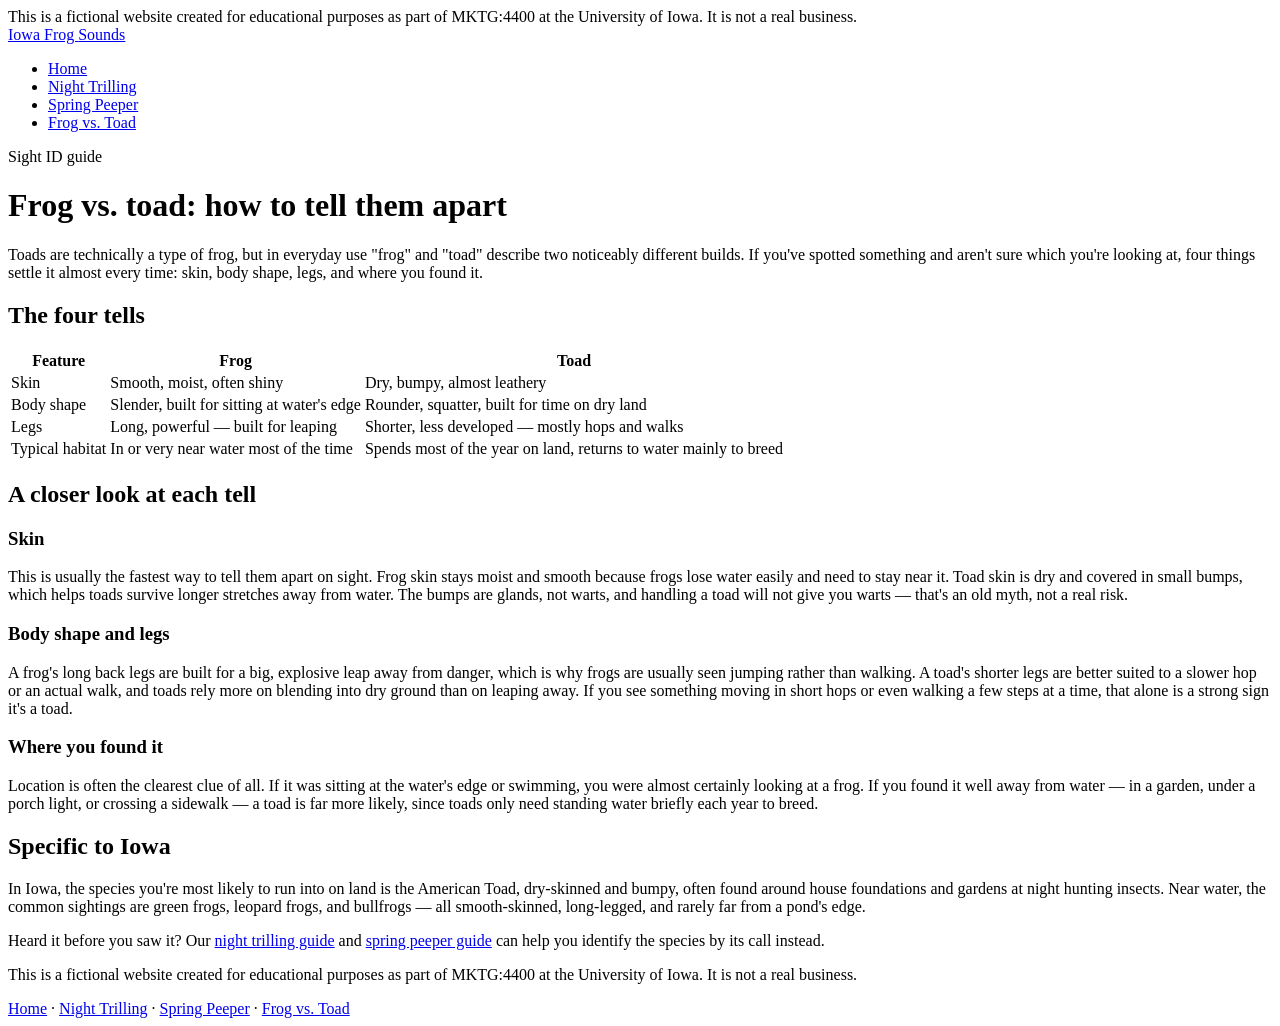
==== frog-vs-toad.html @ 91d043aa "Add files via upload" ====
<!DOCTYPE html>
<html lang="en">
<head>
<meta charset="UTF-8">
<meta name="viewport" content="width=device-width, initial-scale=1">
<title>Frog vs. Toad: How to Tell Them Apart</title>
<meta name="description" content="Frog or toad? Compare skin texture, body shape, legs, and habitat to tell them apart at a glance, with notes specific to the species found in Iowa.">
<link rel="preconnect" href="https://fonts.googleapis.com">
<link rel="preconnect" href="https://fonts.gstatic.com" crossorigin>
<link href="https://fonts.googleapis.com/css2?family=Fraunces:wght@500;600&family=Source+Sans+3:wght@400;600&display=swap" rel="stylesheet">
<link rel="stylesheet" href="style.css">
</head>
<body>

<div class="notice">This is a fictional website created for educational purposes as part of MKTG:4400 at the University of Iowa. It is not a real business.</div>

<header class="site">
  <div class="brand">
    <a class="home-link" href="index.html">Iowa Frog <span>Sounds</span></a>
    <nav class="main" aria-label="Primary">
      <ul>
        <li><a href="index.html">Home</a></li>
        <li><a href="trilling-noise-iowa.html">Night Trilling</a></li>
        <li><a href="spring-peeper.html">Spring Peeper</a></li>
        <li><a href="frog-vs-toad.html" aria-current="page">Frog vs. Toad</a></li>
      </ul>
    </nav>
  </div>
</header>

<main>
  <span class="tag">Sight ID guide</span>
  <h1>Frog vs. toad: how to tell them apart</h1>
  <p class="lede">Toads are technically a type of frog, but in everyday use "frog" and "toad" describe two noticeably different builds. If you've spotted something and aren't sure which you're looking at, four things settle it almost every time: skin, body shape, legs, and where you found it.</p>

  <div class="wave" aria-hidden="true"></div>

  <h2>The four tells</h2>
  <div class="table-wrap">
    <table>
      <thead>
        <tr>
          <th>Feature</th>
          <th>Frog</th>
          <th>Toad</th>
        </tr>
      </thead>
      <tbody>
        <tr>
          <td>Skin</td>
          <td>Smooth, moist, often shiny</td>
          <td>Dry, bumpy, almost leathery</td>
        </tr>
        <tr>
          <td>Body shape</td>
          <td>Slender, built for sitting at water's edge</td>
          <td>Rounder, squatter, built for time on dry land</td>
        </tr>
        <tr>
          <td>Legs</td>
          <td>Long, powerful — built for leaping</td>
          <td>Shorter, less developed — mostly hops and walks</td>
        </tr>
        <tr>
          <td>Typical habitat</td>
          <td>In or very near water most of the time</td>
          <td>Spends most of the year on land, returns to water mainly to breed</td>
        </tr>
      </tbody>
    </table>
  </div>

  <h2>A closer look at each tell</h2>
  <h3>Skin</h3>
  <p>This is usually the fastest way to tell them apart on sight. Frog skin stays moist and smooth because frogs lose water easily and need to stay near it. Toad skin is dry and covered in small bumps, which helps toads survive longer stretches away from water. The bumps are glands, not warts, and handling a toad will not give you warts — that's an old myth, not a real risk.</p>

  <h3>Body shape and legs</h3>
  <p>A frog's long back legs are built for a big, explosive leap away from danger, which is why frogs are usually seen jumping rather than walking. A toad's shorter legs are better suited to a slower hop or an actual walk, and toads rely more on blending into dry ground than on leaping away. If you see something moving in short hops or even walking a few steps at a time, that alone is a strong sign it's a toad.</p>

  <h3>Where you found it</h3>
  <p>Location is often the clearest clue of all. If it was sitting at the water's edge or swimming, you were almost certainly looking at a frog. If you found it well away from water — in a garden, under a porch light, or crossing a sidewalk — a toad is far more likely, since toads only need standing water briefly each year to breed.</p>

  <h2>Specific to Iowa</h2>
  <p>In Iowa, the species you're most likely to run into on land is the American Toad, dry-skinned and bumpy, often found around house foundations and gardens at night hunting insects. Near water, the common sightings are green frogs, leopard frogs, and bullfrogs — all smooth-skinned, long-legged, and rarely far from a pond's edge.</p>

  <div class="callout">
    <p>Heard it before you saw it? Our <a href="trilling-noise-iowa.html">night trilling guide</a> and <a href="spring-peeper.html">spring peeper guide</a> can help you identify the species by its call instead.</p>
  </div>
</main>

<footer class="site">
  <p class="fiction">This is a fictional website created for educational purposes as part of MKTG:4400 at the University of Iowa. It is not a real business.</p>
  <nav aria-label="Footer">
    <a href="index.html">Home</a> ·
    <a href="trilling-noise-iowa.html">Night Trilling</a> ·
    <a href="spring-peeper.html">Spring Peeper</a> ·
    <a href="frog-vs-toad.html">Frog vs. Toad</a>
  </nav>
</footer>

</body>
</html>
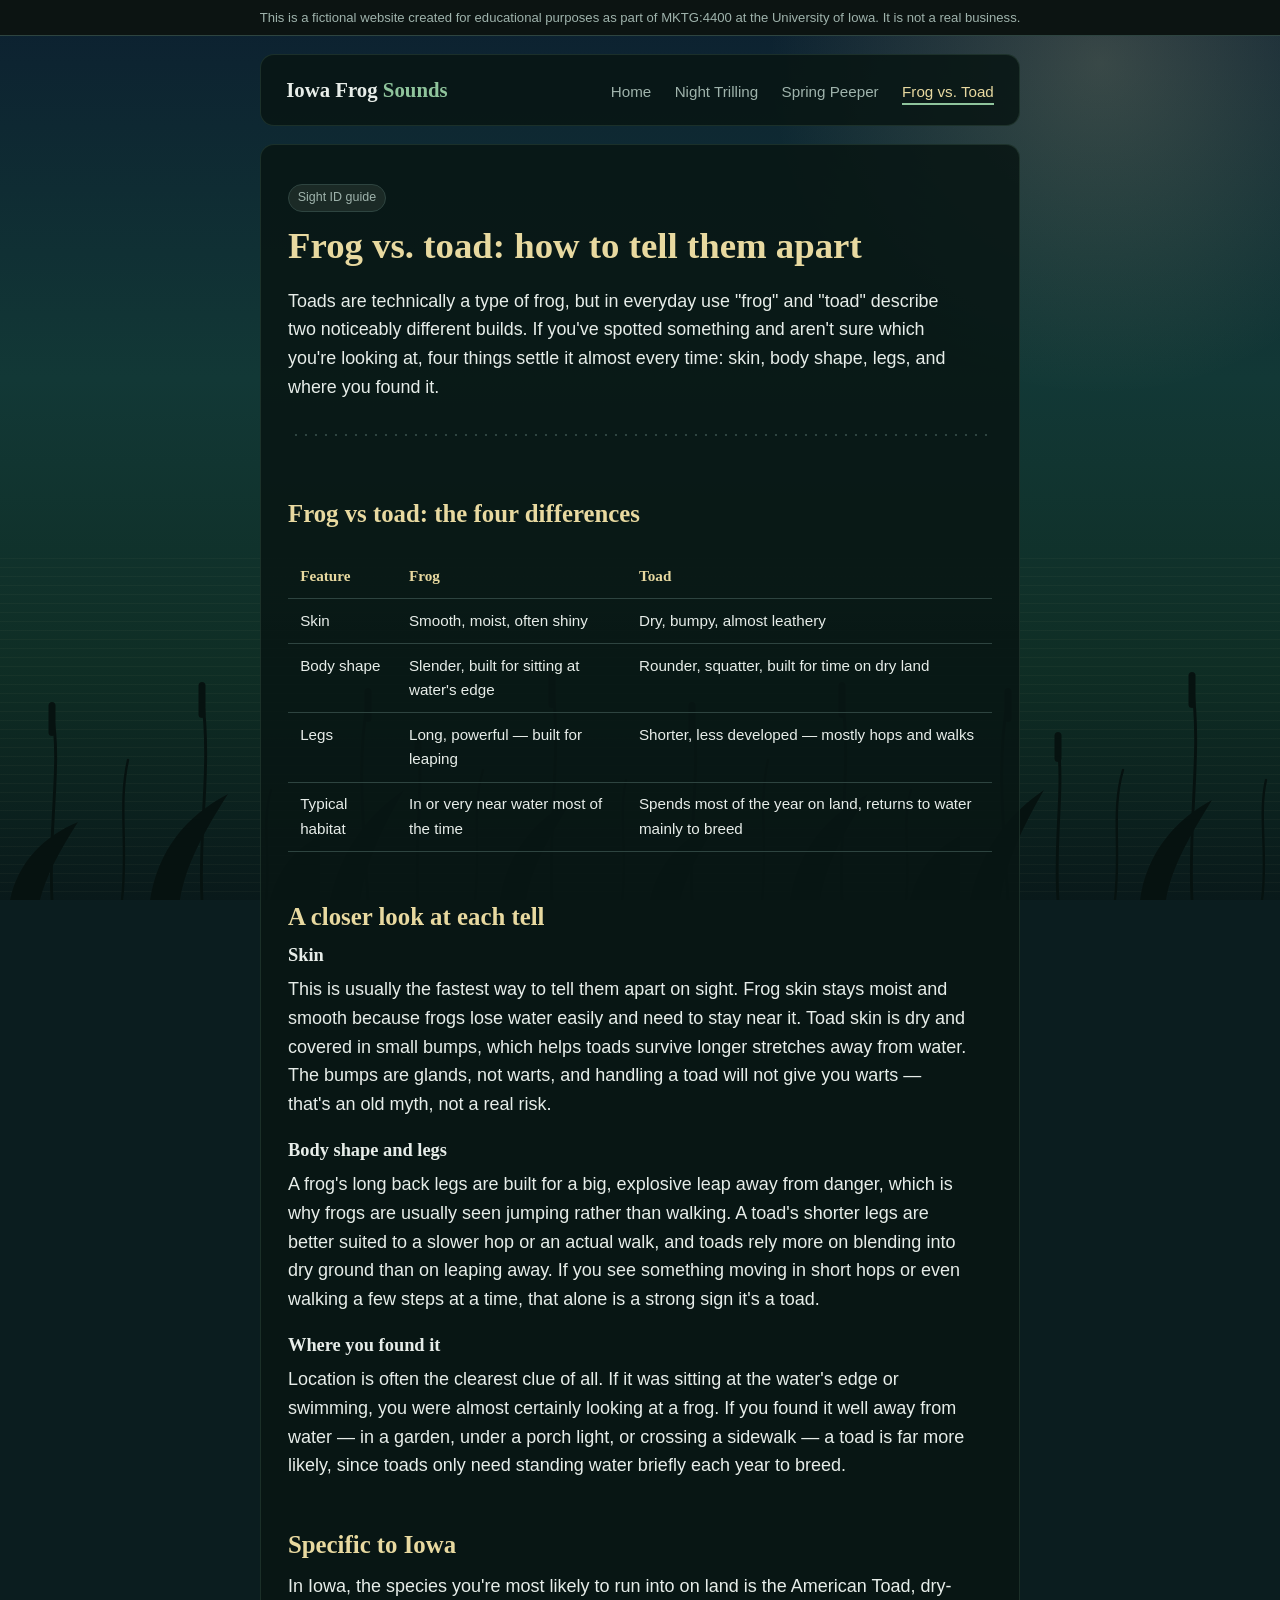
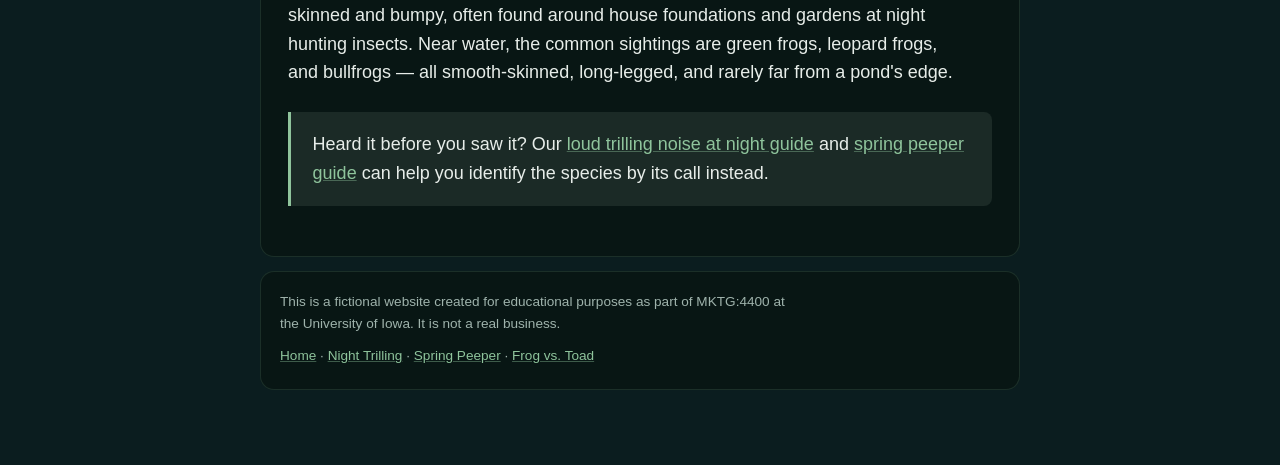
==== commit 37110b62: "Update title and descriptions for clarity" ====
--- a/frog-vs-toad.html
+++ b/frog-vs-toad.html
@@ -3,11 +3,12 @@
 <head>
 <meta charset="UTF-8">
 <meta name="viewport" content="width=device-width, initial-scale=1">
-<title>Frog vs. Toad: How to Tell Them Apart</title>
-<meta name="description" content="Frog or toad? Compare skin texture, body shape, legs, and habitat to tell them apart at a glance, with notes specific to the species found in Iowa.">
+<title>Frog vs Toad: 4 Differences and How to Tell Them Apart</title>
+<meta name="description" content="Frog vs toad: compare skin, body shape, legs, and habitat to tell them apart fast, with notes on the species you'll find in Iowa.">
 <link rel="preconnect" href="https://fonts.googleapis.com">
 <link rel="preconnect" href="https://fonts.gstatic.com" crossorigin>
 <link href="https://fonts.googleapis.com/css2?family=Fraunces:wght@500;600&family=Source+Sans+3:wght@400;600&display=swap" rel="stylesheet">
+<link rel="canonical" href="https://coopgolfs.github.io/frogs-in-iowa/frog-vs-toad.html">
 <link rel="stylesheet" href="style.css">
 </head>
 <body>
@@ -35,7 +36,7 @@
 
   <div class="wave" aria-hidden="true"></div>
 
-  <h2>The four tells</h2>
+  <h2>Frog vs toad: the four differences</h2>
   <div class="table-wrap">
     <table>
       <thead>
@@ -84,7 +85,7 @@
   <p>In Iowa, the species you're most likely to run into on land is the American Toad, dry-skinned and bumpy, often found around house foundations and gardens at night hunting insects. Near water, the common sightings are green frogs, leopard frogs, and bullfrogs — all smooth-skinned, long-legged, and rarely far from a pond's edge.</p>
 
   <div class="callout">
-    <p>Heard it before you saw it? Our <a href="trilling-noise-iowa.html">night trilling guide</a> and <a href="spring-peeper.html">spring peeper guide</a> can help you identify the species by its call instead.</p>
+    <p>Heard it before you saw it? Our <a href="trilling-noise-iowa.html">loud trilling noise at night guide</a> and <a href="spring-peeper.html">spring peeper guide</a> can help you identify the species by its call instead.</p>
   </div>
 </main>
 
--- a/style.css
+++ b/style.css
@@ -0,0 +1,298 @@
+/* Iowa Frog Sounds — shared styles */
+
+:root {
+  --ink: #121c1a;
+  --panel: #1b2a26;
+  --panel-2: #223832;
+  --rule: #2e4440;
+  --moon: #e8d9a0;
+  --leaf: #8fc49c;
+  --mist: #e7ede9;
+  --muted: #9fb3ac;
+  --max: 760px;
+  --veil: rgba(9, 22, 20, 0.88);
+}
+
+* { box-sizing: border-box; }
+
+html {
+  scroll-behavior: smooth;
+  background-color: #0b1d1f;
+}
+
+/* Pond scene: night sky, moon glow, water, and reed silhouettes.
+   Fixed so it stays put while the page scrolls; no image files needed. */
+body::before {
+  content: "";
+  position: fixed;
+  inset: 0;
+  z-index: -1;
+  pointer-events: none;
+  background-image:
+    url("data:image/svg+xml,%3Csvg xmlns='http://www.w3.org/2000/svg' viewBox='0 0 640 260' width='640' height='260'%3E%3Cg fill='%23061210'%3E%3Cpath d='M10 260 C22 205 52 172 84 150 C62 188 46 222 40 260Z'/%3E%3Cpath d='M180 260 C186 215 214 180 252 160 C230 196 212 226 206 260Z'/%3E%3Cpath d='M330 260 C338 222 364 196 398 182 C380 210 366 236 360 260Z'/%3E%3Cpath d='M470 260 C478 210 506 176 548 154 C524 192 506 224 500 260Z'/%3E%3Cpath d='M590 260 C598 228 616 208 640 196 L640 260Z'/%3E%3Crect x='44.5' y='48' width='7' height='34' rx='3.5'/%3E%3Crect x='94.5' y='92' width='7' height='30' rx='3.5'/%3E%3Crect x='228.5' y='32' width='7' height='36' rx='3.5'/%3E%3Crect x='368.5' y='62' width='7' height='34' rx='3.5'/%3E%3Crect x='518.5' y='42' width='7' height='36' rx='3.5'/%3E%3C/g%3E%3Cg fill='none' stroke='%23061210' stroke-linecap='round'%3E%3Cpath d='M48 260 C44 190 36 120 48 60' stroke-width='3'/%3E%3Cpath d='M98 260 C94 200 104 150 98 104' stroke-width='3'/%3E%3Cpath d='M155 260 C161 210 151 170 163 130' stroke-width='2.5'/%3E%3Cpath d='M232 260 C228 180 242 110 232 44' stroke-width='3'/%3E%3Cpath d='M302 260 C308 215 298 175 306 140' stroke-width='2.5'/%3E%3Cpath d='M372 260 C368 190 382 120 372 74' stroke-width='3'/%3E%3Cpath d='M442 260 C448 205 438 165 448 120' stroke-width='2.5'/%3E%3Cpath d='M522 260 C518 190 532 130 522 54' stroke-width='3'/%3E%3Cpath d='M586 260 C591 215 581 185 591 150' stroke-width='2.5'/%3E%3C/g%3E%3C/svg%3E"),
+    repeating-linear-gradient(180deg, rgba(232, 217, 160, 0.035) 0, rgba(232, 217, 160, 0.035) 1px, transparent 1px, transparent 9px),
+    radial-gradient(circle at 86% 7%, rgba(232, 217, 160, 0.20), rgba(232, 217, 160, 0) 24%),
+    linear-gradient(180deg, #0c2030 0%, #123836 42%, #0f2e25 74%, #09191a 100%);
+  background-repeat: repeat-x, no-repeat, no-repeat, no-repeat;
+  background-position: bottom center, bottom center, 0 0, 0 0;
+  background-size: 640px auto, 100% 38%, 100% 100%, 100% 100%;
+}
+
+body {
+  margin: 0;
+  color: var(--mist);
+  font-family: "Source Sans 3", -apple-system, Segoe UI, Roboto, sans-serif;
+  font-size: 18px;
+  line-height: 1.6;
+}
+
+h1, h2, h3 {
+  font-family: "Fraunces", Georgia, serif;
+  color: var(--moon);
+  line-height: 1.2;
+  margin: 0 0 0.5em;
+}
+
+h1 { font-size: 2.3rem; font-weight: 600; }
+h2 { font-size: 1.55rem; font-weight: 600; margin-top: 2em; }
+h3 { font-size: 1.15rem; font-weight: 600; color: var(--mist); }
+
+p { margin: 0 0 1.1em; max-width: 68ch; }
+
+a { color: var(--leaf); text-decoration-color: rgba(143, 196, 156, 0.4); }
+a:hover { text-decoration-color: var(--leaf); }
+a:focus-visible, button:focus-visible { outline: 2px solid var(--moon); outline-offset: 3px; }
+
+/* Fictional notice banner */
+.notice {
+  background: #0c1412;
+  color: var(--muted);
+  font-size: 0.82rem;
+  text-align: center;
+  padding: 0.55em 1em;
+  border-bottom: 1px solid var(--rule);
+}
+
+/* Header / nav */
+header.site {
+  width: calc(100% - 1.2em);
+  max-width: var(--max);
+  margin: 1em auto 0;
+  padding: 1em 1.4em;
+  background: var(--veil);
+  border: 1px solid rgba(143, 196, 156, 0.14);
+  border-radius: 14px;
+}
+
+body:has(main.wide) header.site,
+main.wide ~ footer.site { max-width: 980px; }
+
+.brand {
+  display: flex;
+  align-items: baseline;
+  justify-content: space-between;
+  flex-wrap: wrap;
+  gap: 0.4em 1em;
+}
+
+.brand a.home-link {
+  font-family: "Fraunces", Georgia, serif;
+  font-size: 1.3rem;
+  font-weight: 600;
+  color: var(--mist);
+  text-decoration: none;
+}
+
+.brand a.home-link span { color: var(--leaf); }
+
+nav.main ul {
+  list-style: none;
+  display: flex;
+  flex-wrap: wrap;
+  gap: 0.3em 1.3em;
+  margin: 0;
+  padding: 0;
+}
+
+nav.main a {
+  color: var(--muted);
+  text-decoration: none;
+  font-size: 0.95rem;
+  border-bottom: 2px solid transparent;
+  padding-bottom: 0.15em;
+}
+
+nav.main a:hover, nav.main a[aria-current="page"] {
+  color: var(--moon);
+  border-bottom-color: var(--leaf);
+}
+
+/* Main content */
+main {
+  width: calc(100% - 1.2em);
+  max-width: var(--max);
+  margin: 1em auto 0;
+  padding: 2em 1.5em 1.4em;
+  background: var(--veil);
+  border: 1px solid rgba(143, 196, 156, 0.14);
+  border-radius: 14px;
+}
+
+main.wide { max-width: 980px; }
+
+.lede {
+  font-size: 1.12rem;
+  color: var(--mist);
+}
+
+.tag {
+  display: inline-block;
+  background: var(--panel);
+  border: 1px solid var(--rule);
+  color: var(--muted);
+  font-size: 0.78rem;
+  padding: 0.25em 0.7em;
+  border-radius: 999px;
+  margin-bottom: 1em;
+}
+
+/* Card grid on homepage */
+.grid {
+  display: grid;
+  grid-template-columns: repeat(3, 1fr);
+  gap: 1.1em;
+  margin: 1.8em 0 2.4em;
+}
+
+.card {
+  background: var(--panel);
+  border: 1px solid var(--rule);
+  border-radius: 10px;
+  padding: 1.3em 1.3em 1.4em;
+  text-decoration: none;
+  color: var(--mist);
+  display: block;
+  transition: border-color 0.15s ease, background 0.15s ease;
+}
+
+.card:hover { border-color: var(--leaf); background: var(--panel-2); }
+
+.card .sound {
+  font-family: "Fraunces", Georgia, serif;
+  font-size: 1.05rem;
+  color: var(--moon);
+  margin-bottom: 0.3em;
+}
+
+.card p { font-size: 0.92rem; color: var(--muted); margin-bottom: 0.6em; }
+
+.card .go { font-size: 0.85rem; color: var(--leaf); }
+
+/* Wave divider, pure CSS, no images */
+.wave {
+  height: 28px;
+  margin: 0.4em 0 1.6em;
+  background-image: repeating-linear-gradient(
+    90deg,
+    var(--rule) 0px, var(--rule) 2px,
+    transparent 2px, transparent 10px
+  );
+  background-size: 10px 2px;
+  background-position: center;
+  background-repeat: repeat-x;
+  position: relative;
+}
+
+/* Species comparison table */
+.table-wrap { overflow-x: auto; margin: 1.4em 0; }
+
+table {
+  border-collapse: collapse;
+  width: 100%;
+  min-width: 480px;
+  font-size: 0.95rem;
+}
+
+th, td {
+  text-align: left;
+  padding: 0.65em 0.8em;
+  border-bottom: 1px solid var(--rule);
+  vertical-align: top;
+}
+
+th {
+  color: var(--moon);
+  font-family: "Fraunces", Georgia, serif;
+  font-weight: 600;
+  font-size: 0.95rem;
+}
+
+/* Decision steps */
+ol.steps { padding-left: 1.2em; }
+ol.steps li { margin-bottom: 0.7em; }
+
+/* Season calendar strip */
+.calendar {
+  display: grid;
+  grid-template-columns: repeat(12, 1fr);
+  gap: 4px;
+  margin: 1em 0 1.8em;
+}
+
+.calendar .month {
+  background: var(--panel);
+  border: 1px solid var(--rule);
+  border-radius: 4px;
+  text-align: center;
+  padding: 0.5em 0.2em;
+  font-size: 0.72rem;
+  color: var(--muted);
+}
+
+.calendar .month.active {
+  background: #2c4a3a;
+  border-color: var(--leaf);
+  color: var(--moon);
+}
+
+/* Callout box */
+.callout {
+  background: var(--panel);
+  border-left: 3px solid var(--leaf);
+  padding: 1em 1.2em;
+  border-radius: 0 8px 8px 0;
+  margin: 1.4em 0;
+}
+
+.callout p:last-child { margin-bottom: 0; }
+
+/* Footer */
+footer.site {
+  width: calc(100% - 1.2em);
+  max-width: var(--max);
+  margin: 1em auto 5.5em;
+  padding: 1.4em 1.4em 1.6em;
+  background: var(--veil);
+  border: 1px solid rgba(143, 196, 156, 0.14);
+  border-radius: 14px;
+  color: var(--muted);
+  font-size: 0.85rem;
+}
+
+footer.site .fiction {
+  color: var(--muted);
+  margin-bottom: 0.8em;
+}
+
+/* Mobile */
+@media (max-width: 640px) {
+  body { font-size: 17px; }
+  body::before { background-size: 460px auto, 100% 38%, 100% 100%, 100% 100%; }
+  header.site { padding: 0.9em 1em; }
+  main { padding: 1.4em 1em 1.1em; border-radius: 10px; }
+  footer.site { padding: 1.2em 1em 1.3em; margin-bottom: 4.5em; border-radius: 10px; }
+  h1 { font-size: 1.8rem; }
+  .grid { grid-template-columns: 1fr; }
+  .brand { flex-direction: column; align-items: flex-start; }
+  .calendar { grid-template-columns: repeat(6, 1fr); }
+}
